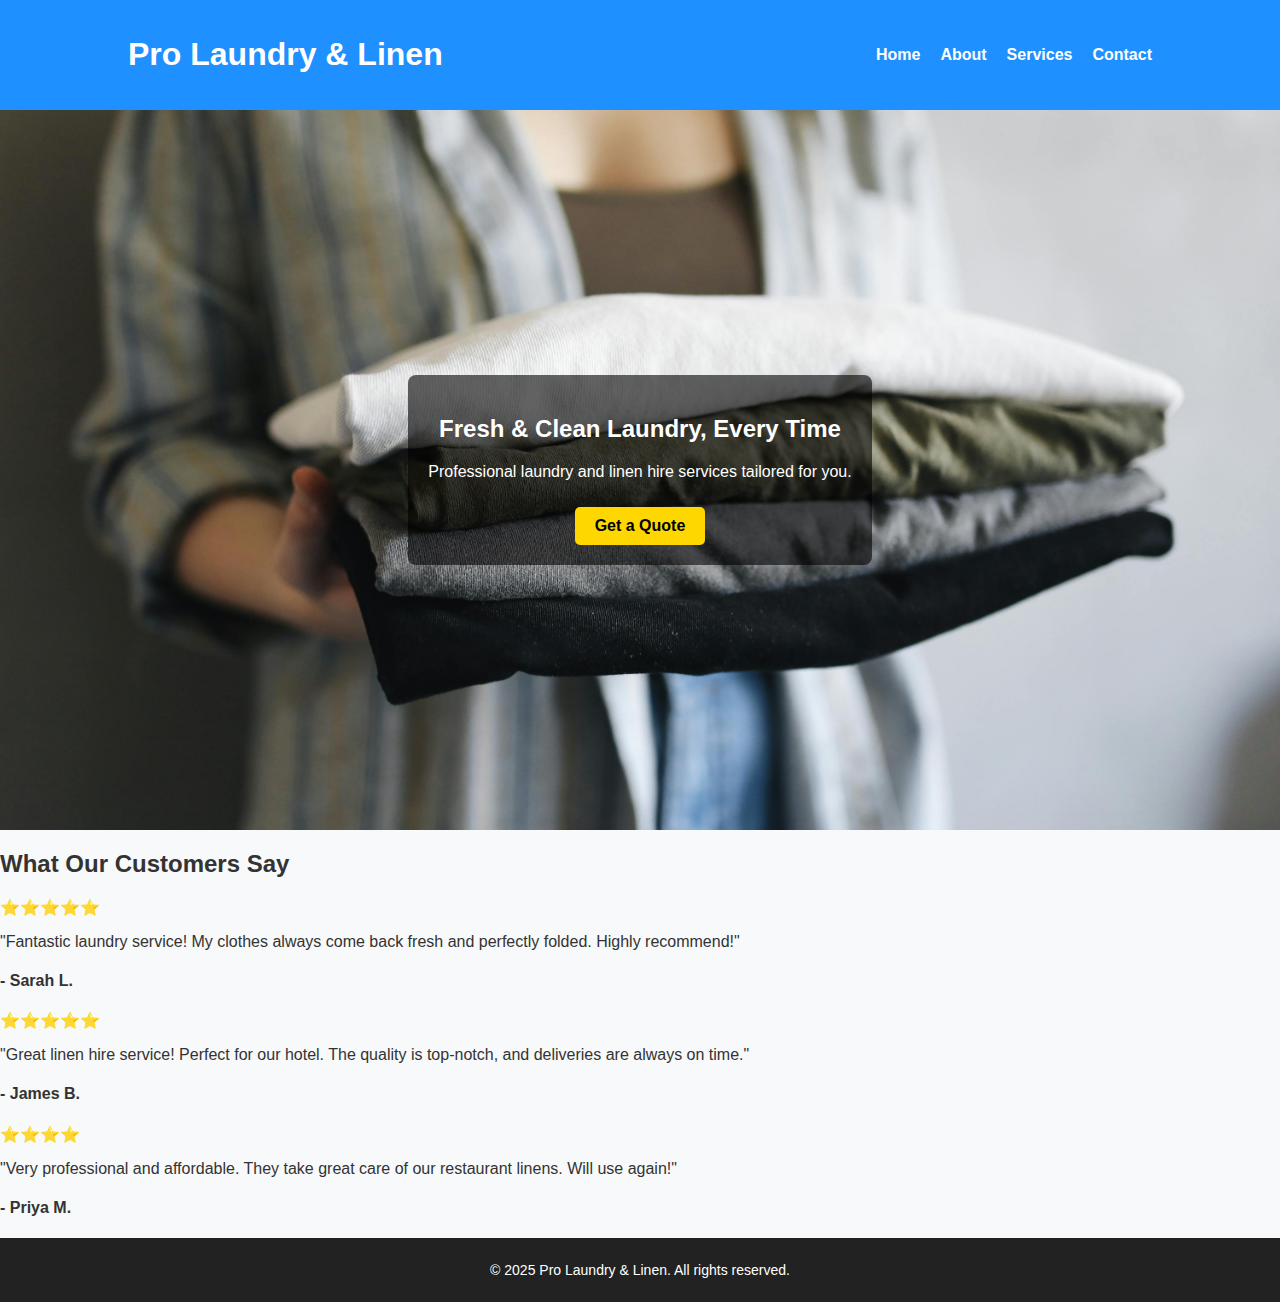
==== index.html @ 4557ee77 "Initial commit with all website files" ====
<!DOCTYPE html>
<html lang="en">
<head>
    <meta charset="UTF-8">
    <meta name="viewport" content="width=device-width, initial-scale=1.0">
    <title>Home | Laundry & Linen Hire</title>
    <link rel="stylesheet" href="styles.css">
</head>
<body>

    <!-- Navbar -->
    <header class="navbar">
        <h1>Pro Laundry & Linen</h1>
        <nav>
            <ul>
                <li><a href="index.html">Home</a></li>
                <li><a href="about.html">About</a></li>
                <li><a href="services.html">Services</a></li>
                <li><a href="contact.html">Contact</a></li>
            </ul>
        </nav>
    </header>

    <!-- Hero Section -->
    <section class="hero">
        <div class="hero-content">
            <h2>Fresh & Clean Laundry, Every Time</h2>
            <p>Professional laundry and linen hire services tailored for you.</p>
            <a href="contact.html" class="cta-button">Get a Quote</a>
        </div>
    </section>

    <!-- Footer -->
     <!-- Customer Reviews Section -->
<section class="reviews">
    <h2>What Our Customers Say</h2>
    <div class="review-container">
        <div class="review">
            <p>⭐⭐⭐⭐⭐</p>
            <p>"Fantastic laundry service! My clothes always come back fresh and perfectly folded. Highly recommend!"</p>
            <h4>- Sarah L.</h4>
        </div>
        <div class="review">
            <p>⭐⭐⭐⭐⭐</p>
            <p>"Great linen hire service! Perfect for our hotel. The quality is top-notch, and deliveries are always on time."</p>
            <h4>- James B.</h4>
        </div>
        <div class="review">
            <p>⭐⭐⭐⭐</p>
            <p>"Very professional and affordable. They take great care of our restaurant linens. Will use again!"</p>
            <h4>- Priya M.</h4>
        </div>
    </div>
</section>

    <footer>
        <p>© 2025 Pro Laundry & Linen. All rights reserved.</p>
    </footer>

</body>
</html>
---- styles.css ----
/* General Styles */
body {
    font-family: 'Poppins', sans-serif;
    margin: 0;
    padding: 0;
    background-color: #F8F9FA;
    color: #333;
}

/* Navbar */
.navbar {
    display: flex;
    justify-content: space-between;
    align-items: center;
    padding: 15px 10%;
    background: #1E90FF;
    color: white;
}

.navbar ul {
    list-style: none;
    display: flex;
    gap: 20px;
}

.navbar a {
    text-decoration: none;
    color: white;
    font-weight: bold;
}

/* Hero Section */
.hero {
    background: url('images/hero.jpg') no-repeat center/cover;
    height: 80vh;
    display: flex;
    justify-content: center;
    align-items: center;
    text-align: center;
    color: white;
}

.hero-content {
    background: rgba(0, 0, 0, 0.6);
    padding: 20px;
    border-radius: 8px;
}

.cta-button {
    background: #FFD700;
    padding: 10px 20px;
    border: none;
    color: black;
    text-decoration: none;
    font-weight: bold;
    border-radius: 5px;
    margin-top: 10px;
    display: inline-block;
}

/* Services Section */
.services {
    padding: 50px 10%;
    text-align: center;
    background: white;
}

.service-container {
    display: flex;
    justify-content: center;
    gap: 20px;
    flex-wrap: wrap;
}

.service {
    width: 300px;
    background: #F0F8FF;
    padding: 15px;
    border-radius: 8px;
    box-shadow: 0px 0px 10px rgba(0, 0, 0, 0.1);
}

.service img {
    width: 5%;
    border-radius: 8px;
}

/* Contact Section Styling */
.contact {
    max-width: 100%px; /* Limit form width */
    margin: 10px auto; /* Center form */
    padding: 10px;
    background: #f9f9f9; /* Light grey background */
    border-radius: px; /* Rounded edges */
    box-shadow: 0 0 10px rgba(0, 0, 0, 0.1); /* Soft shadow */
    text-align: center;
}

/* Input Fields */
.contact form input,
.contact form textarea {
    width: 100%; /* Full width */
    padding: 10px;
    margin: 10px ;
    border: 1px solid #000000;
    border-radius: 20px;
    font-size: 16px;
}

/* Resize Message Box */
.contact form textarea {
    height: 150px; /* Adjust height */
    resize: vertical; /* Allow manual resizing */
}

/* Submit Button */
.contact form button {
    background-color: #f7e926; /* Blue color */
    color: rgb(7, 3, 3);
    padding: 10px 15px;
    border: none;
    border-radius: 22px;
    cursor: pointer;
    font-size: 16px;
}

.contact form button:hover {
    background-color: #0056b3; /* Darker blue */
}


/* Footer */


footer {
    text-align: center;
    padding: 10px; /* Reduce padding */
    background-color: #222;
    color: white;
    font-size: 14px; /* Reduce font size */
}
.wrapper {
    flex: 1; /* Pushes the footer down */
}
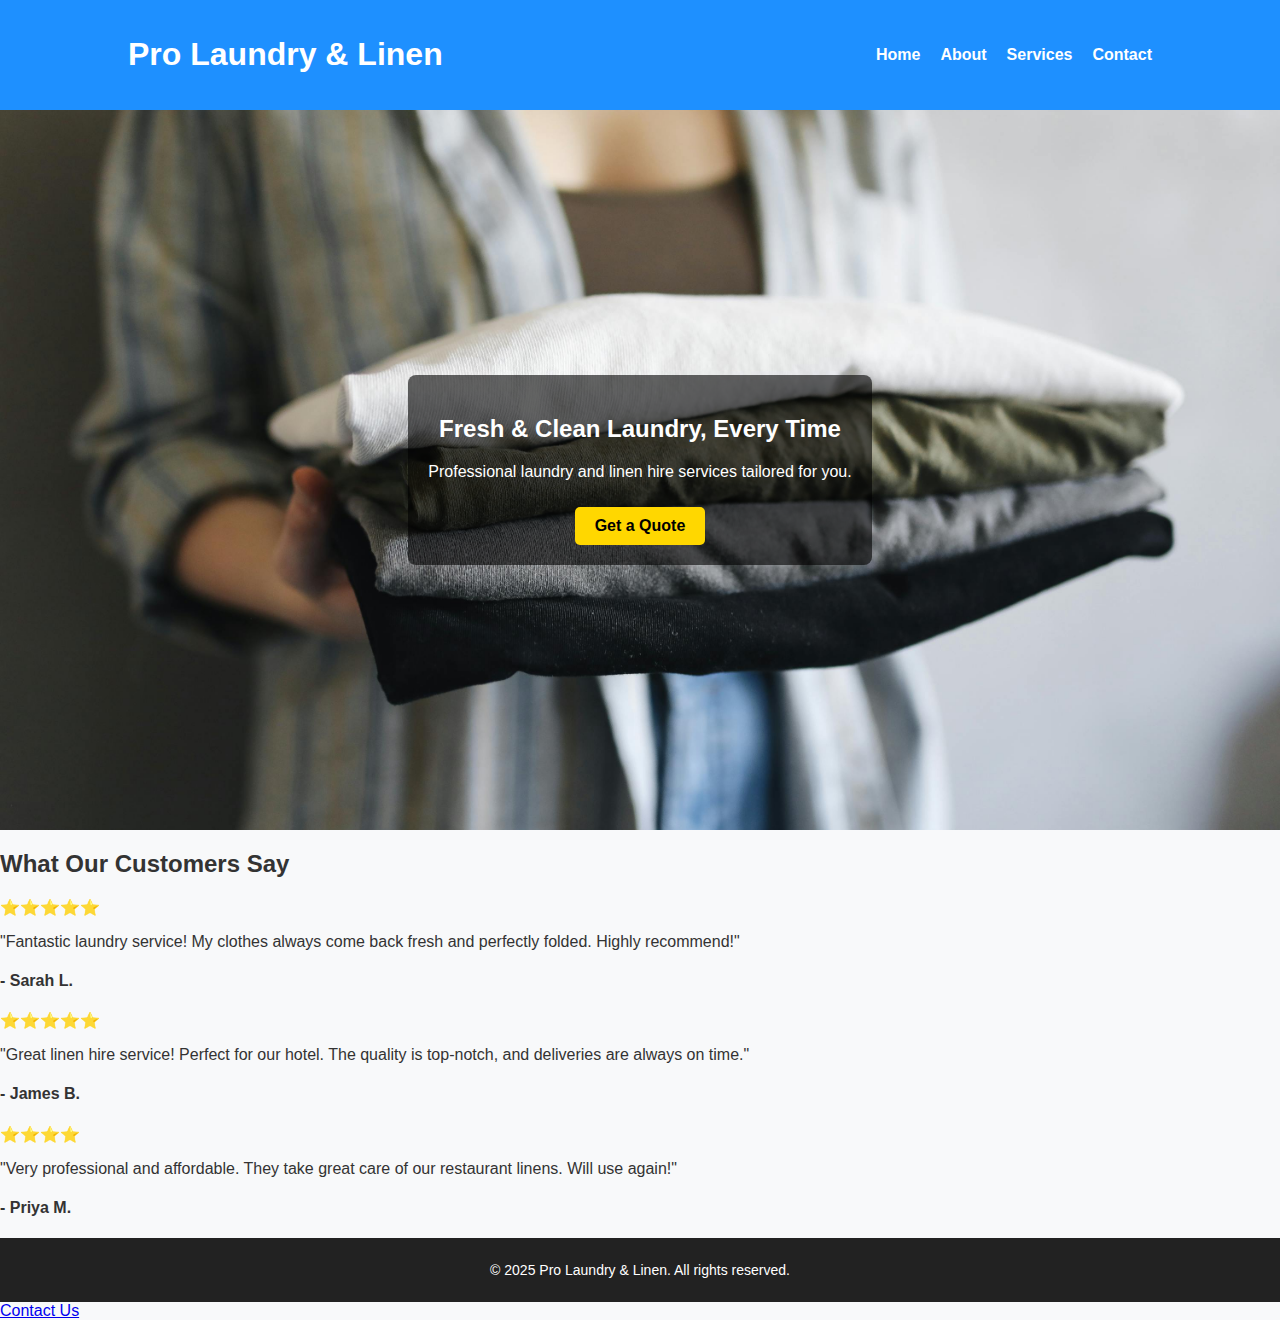
==== commit c4ae7b06: "Update index.html" ====
--- a/index.html
+++ b/index.html
@@ -59,3 +59,5 @@
 
 </body>
 </html>
+
+<a href="https://docs.google.com/forms/d/e/1FAIpQLSdTfaF0NFJha4bCllzHLFJipNM463NyZpvq7PlxccCevxU3Jw/viewform?usp=header" target="_blank">Contact Us</a>
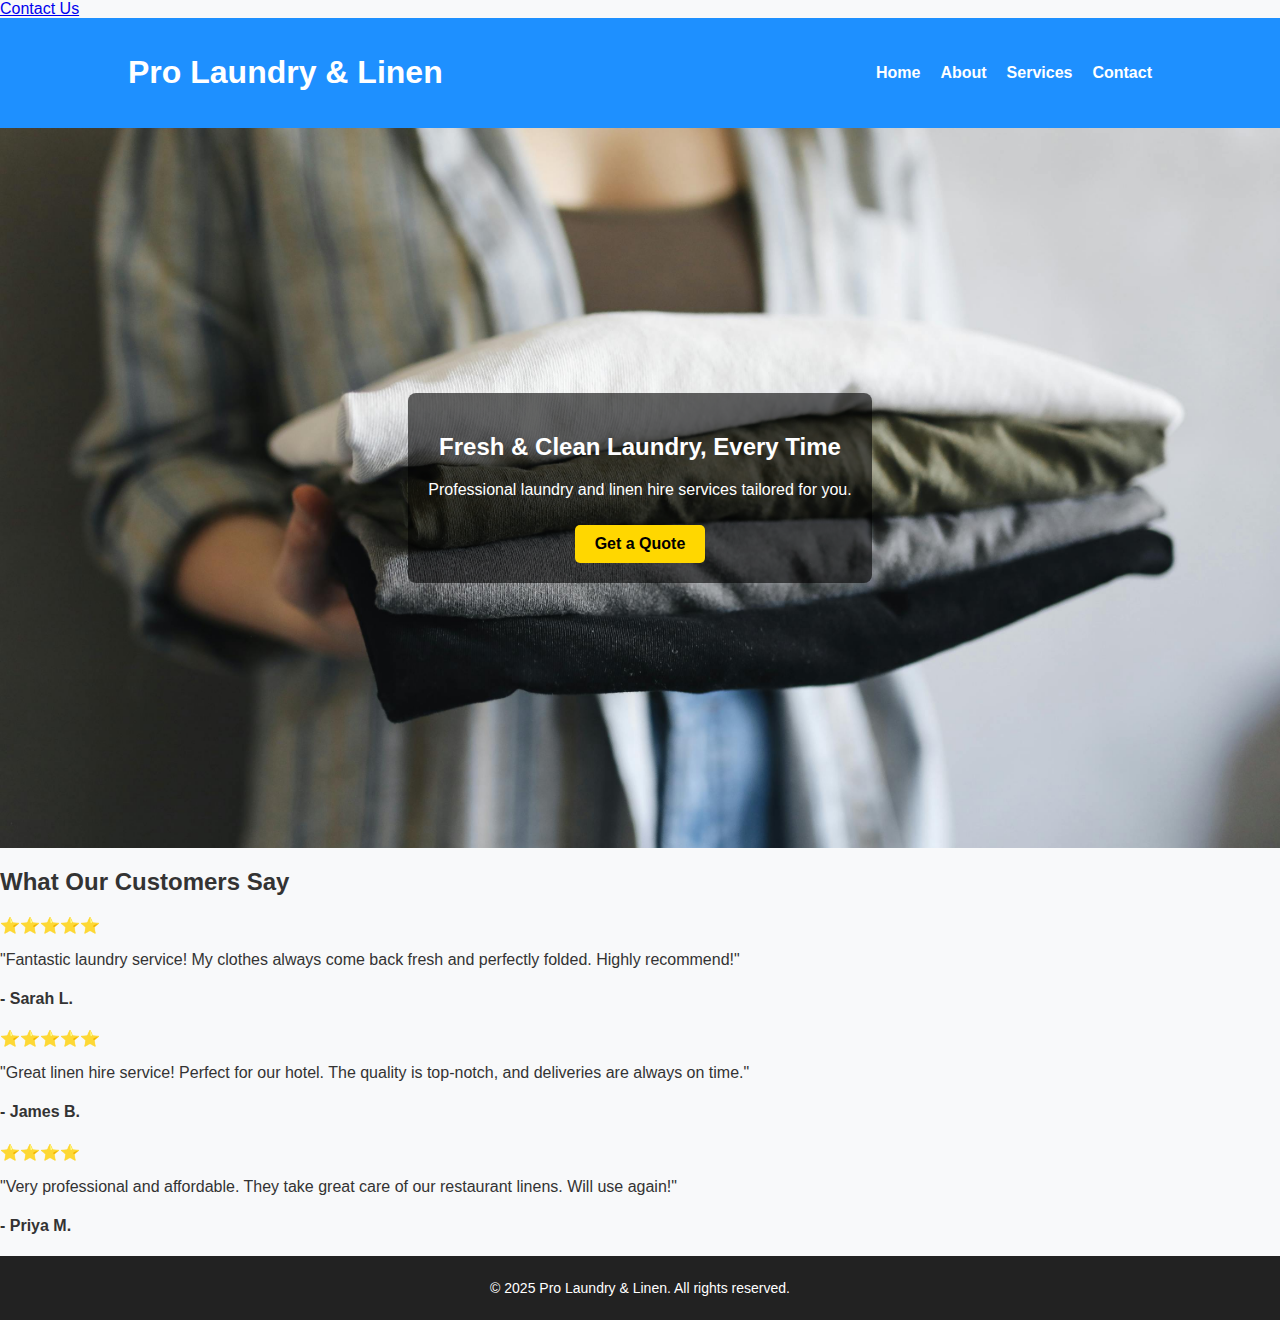
==== commit 970b173f: "Update index.html" ====
--- a/index.html
+++ b/index.html
@@ -1,5 +1,7 @@
 <!DOCTYPE html>
 <html lang="en">
+<a href="https://docs.google.com/forms/d/e/1FAIpQLSdTfaF0NFJha4bCllzHLFJipNM463NyZpvq7PlxccCevxU3Jw/viewform?usp=header" target="_blank">Contact Us</a>
+    
 <head>
     <meta charset="UTF-8">
     <meta name="viewport" content="width=device-width, initial-scale=1.0">
@@ -59,5 +61,3 @@
 
 </body>
 </html>
-
-<a href="https://docs.google.com/forms/d/e/1FAIpQLSdTfaF0NFJha4bCllzHLFJipNM463NyZpvq7PlxccCevxU3Jw/viewform?usp=header" target="_blank">Contact Us</a>
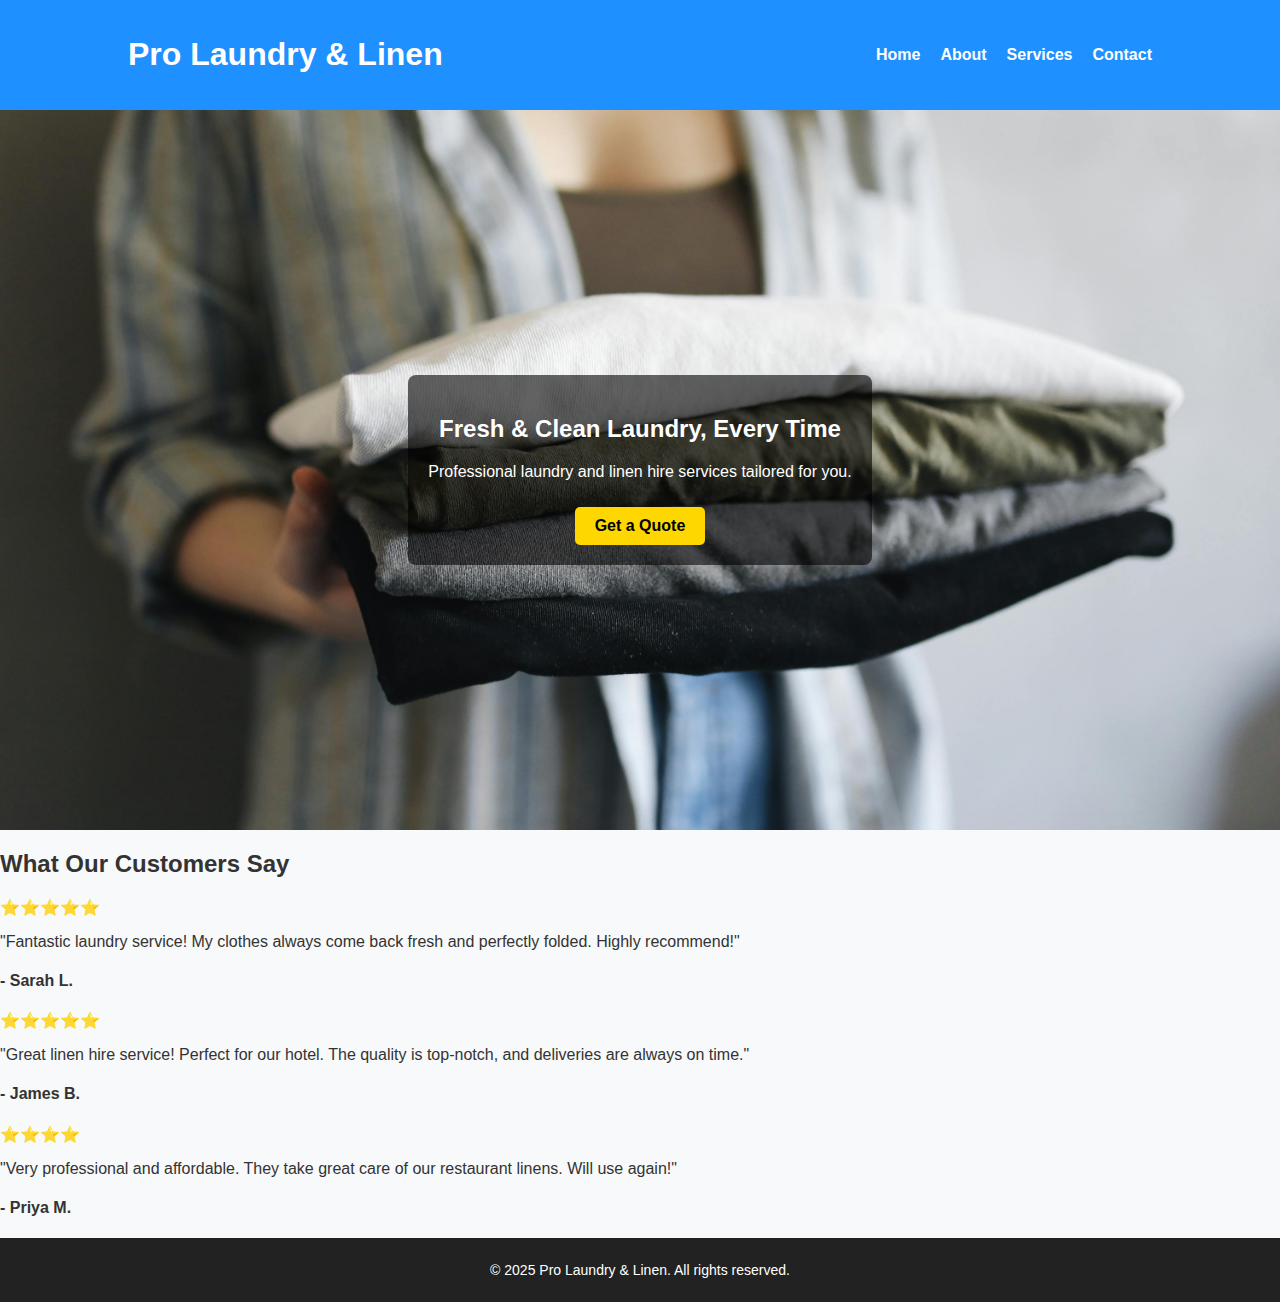
==== commit ae17b33f: "Update index.html" ====
--- a/index.html
+++ b/index.html
@@ -1,7 +1,6 @@
 <!DOCTYPE html>
 <html lang="en">
-<a href="https://docs.google.com/forms/d/e/1FAIpQLSdTfaF0NFJha4bCllzHLFJipNM463NyZpvq7PlxccCevxU3Jw/viewform?usp=header" target="_blank">Contact Us</a>
-    
+
 <head>
     <meta charset="UTF-8">
     <meta name="viewport" content="width=device-width, initial-scale=1.0">
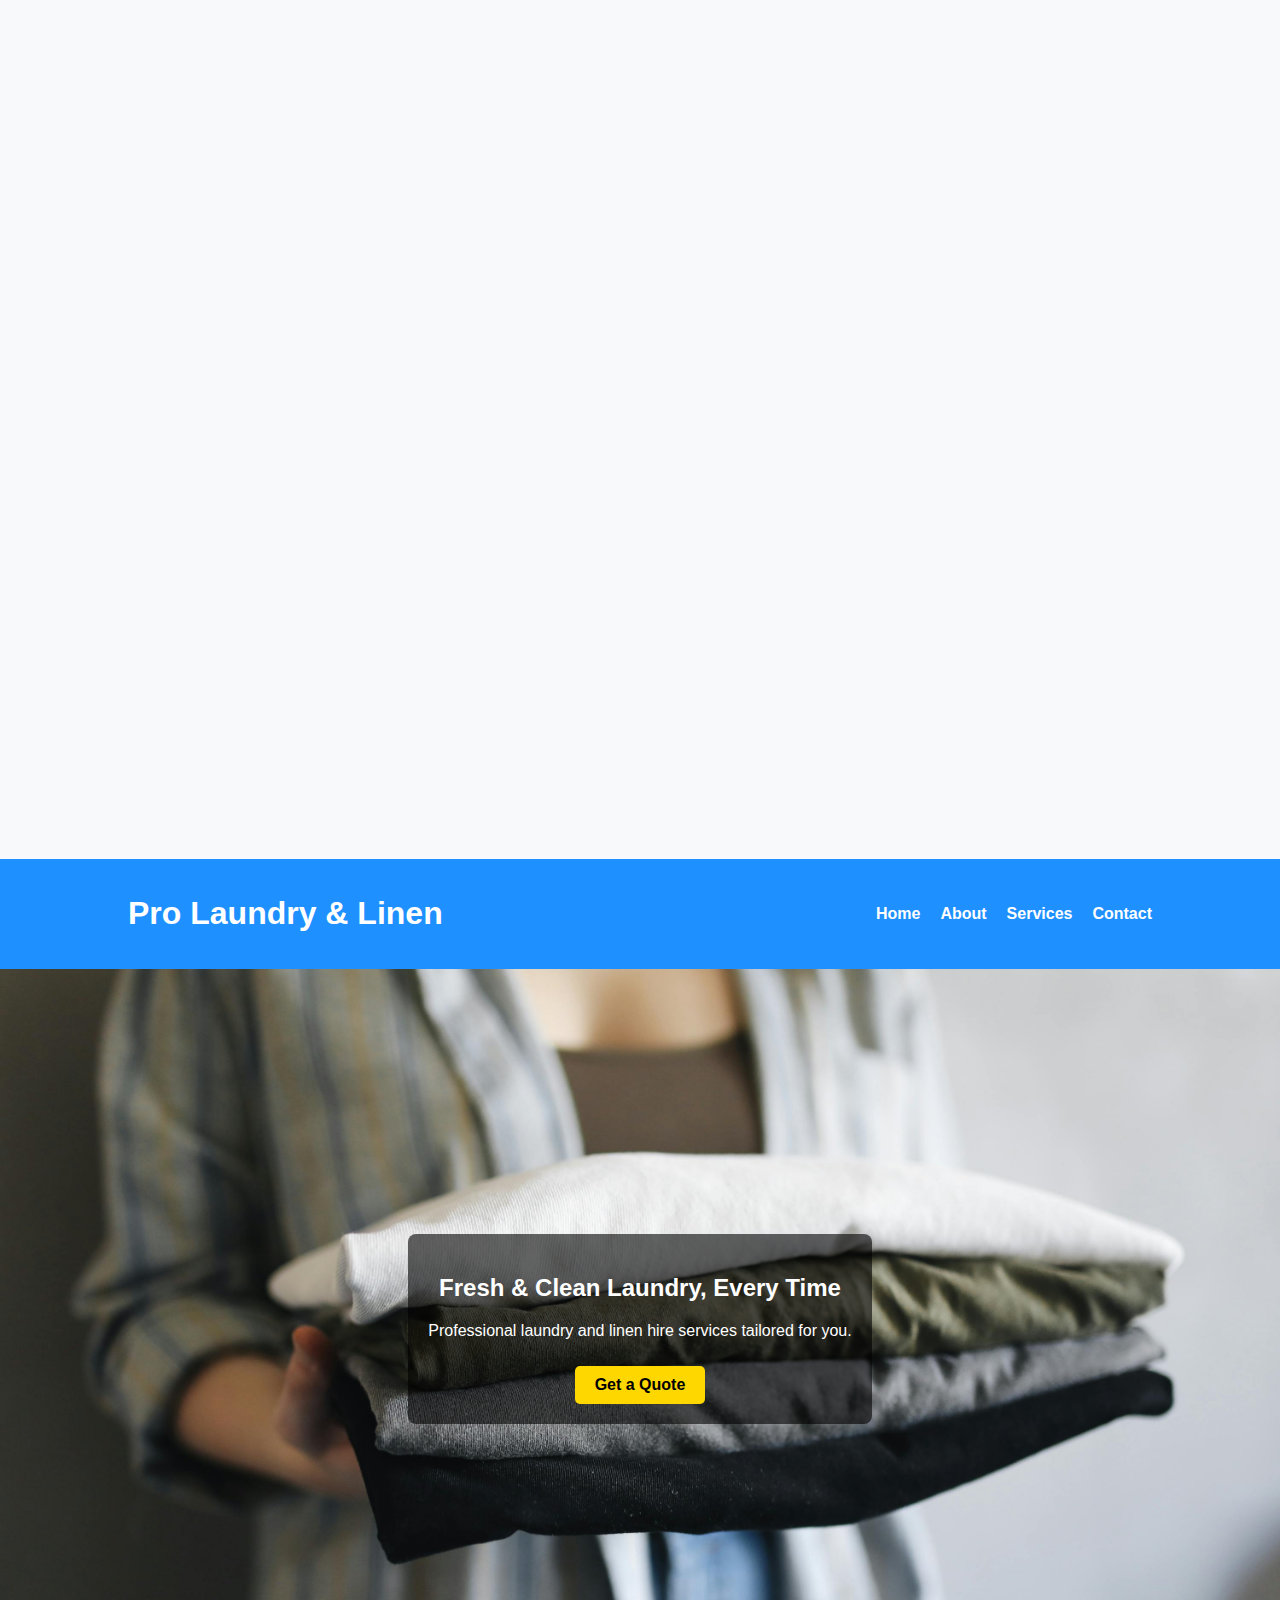
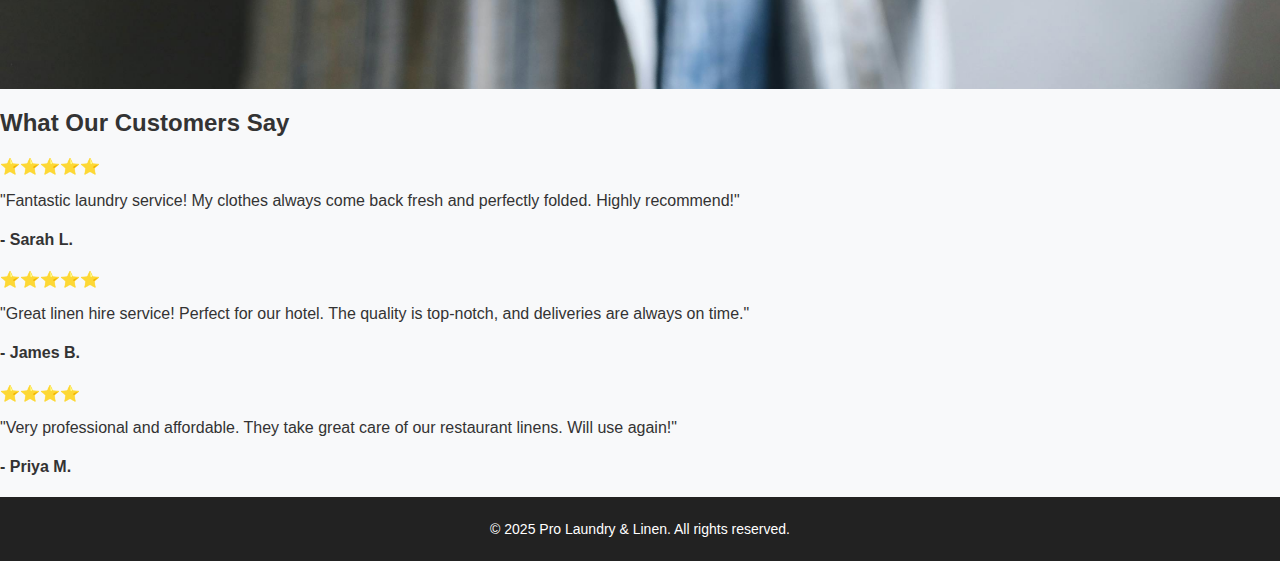
==== commit 36f311a3: "Update index.html" ====
--- a/index.html
+++ b/index.html
@@ -3,6 +3,8 @@
 
 <head>
     <meta charset="UTF-8">
+
+    <iframe src="https://docs.google.com/forms/d/e/1FAIpQLSdTfaF0NFJha4bCllzHLFJipNM463NyZpvq7PlxccCevxU3Jw/viewform?embedded=true" width="640" height="855" frameborder="0" marginheight="0" marginwidth="0">Loading…</iframe>
     <meta name="viewport" content="width=device-width, initial-scale=1.0">
     <title>Home | Laundry & Linen Hire</title>
     <link rel="stylesheet" href="styles.css">
